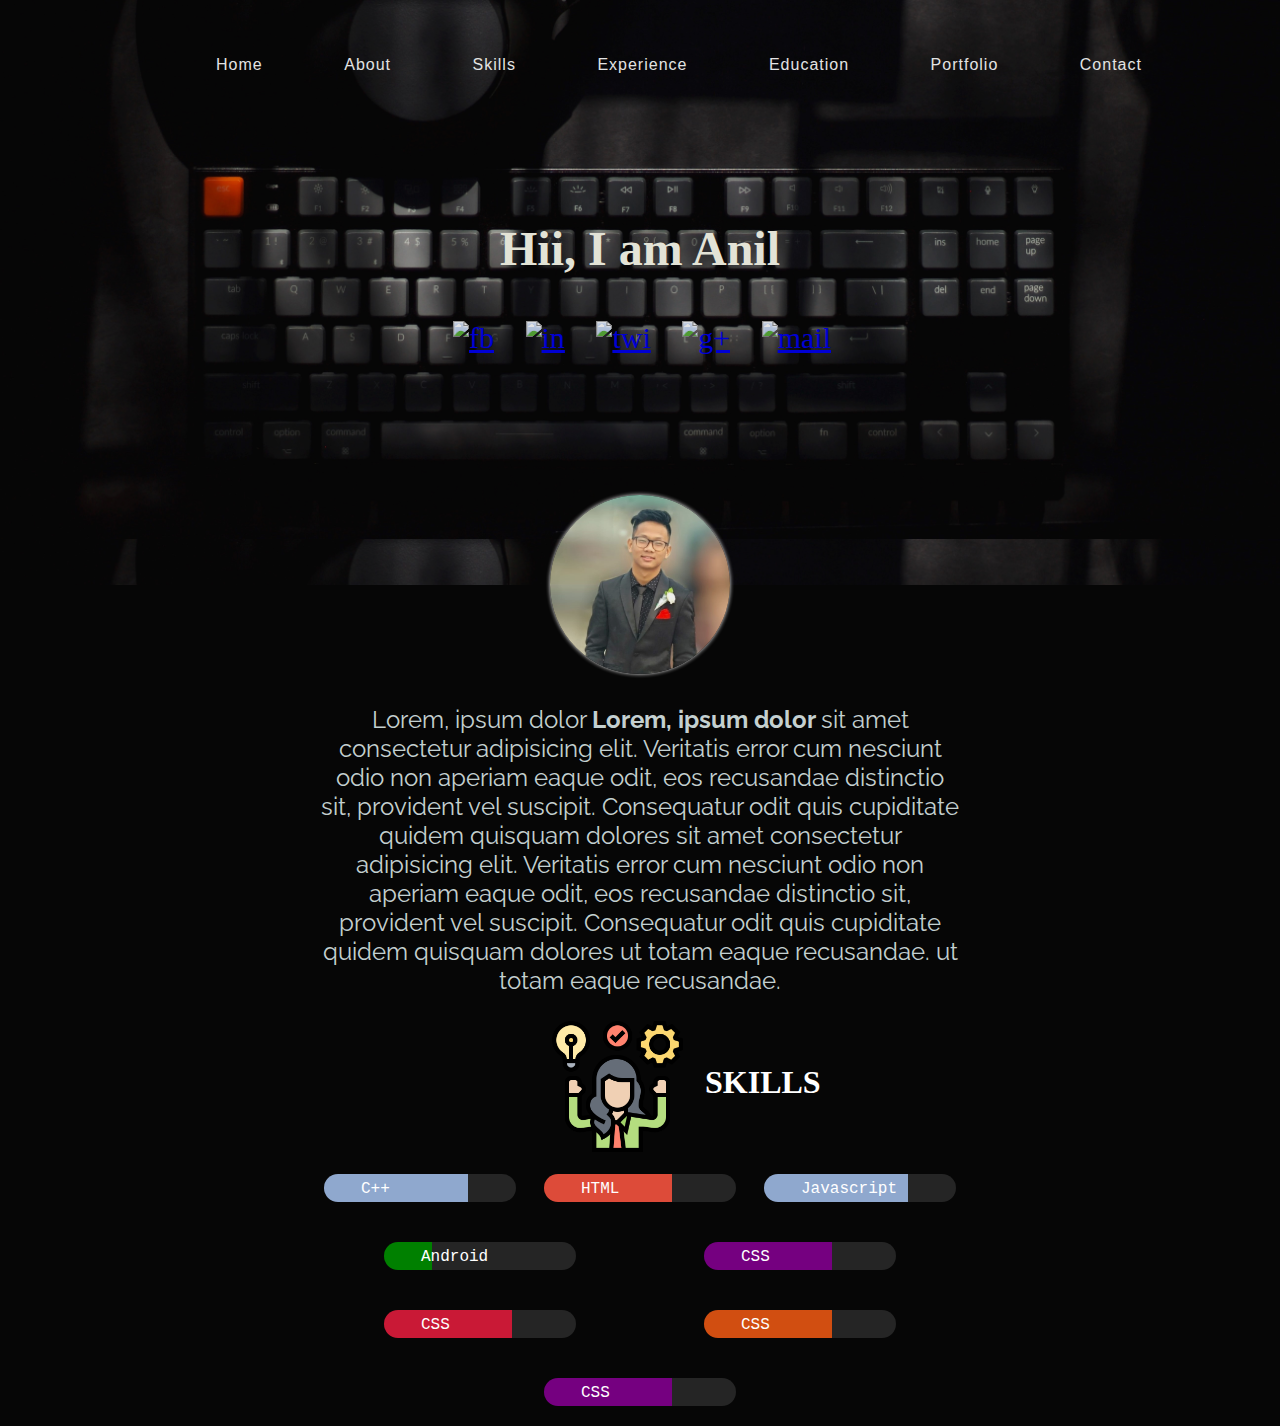
==== index.html @ d6596509 "Initial commit" ====
<!DOCTYPE html>
<html lang="en">

<head>
    <meta charset="UTF-8" />
    <meta http-equiv="X-UA-Compatible" content="IE=edge" />
    <meta name="viewport" content="width=device-width, initial-scale=1.0" />
    <!-- mine own -->
    <link rel="stylesheet" href="style.css" />
    <link rel="preconnect" href="https://fonts.gstatic.com">
    <link rel="preconnect" href="https://fonts.gstatic.com">
    <link href="https://fonts.googleapis.com/css2?family=Raleway:wght@300&display=swap" rel="stylesheet">


    <!-- cn ninja maam -->
    <!-- <link rel="stylesheet" href="cnninja.style"> -->

    <title>Document</title>
</head>

<body>
    <header id="body-header">
        <nav>
            <ul class="nav-list nav-menu text-center">
                <li>
                    <a href class="navlinks">Home</a>
                </li>
                <li>
                    <a href class="navlinks">About</a>
                </li>
                <li>
                    <a href="" class="navlinks">Skills</a>
                </li>
                <li>
                    <a href="" class="navlinks">Experience</a>
                </li>
                <li>
                    <a href="" class="navlinks">Education</a>
                </li>
                <li>
                    <a href="" class="navlinks">Portfolio</a>
                </li>
                <li>
                    <a href="" class="navlinks">Contact</a>
                </li>
            </ul>
        </nav>

        <div id="myname">
            <div id="namename" class="text-center name">Hii, I am Anil</div>
        </div>

        <section id="socials" class="text-center">
            <a id="facebook" class="social-btn" target="_blank" href="http://www.facebook.com/sharer.php?u=http%3A%2F%2Fblog.codingninjas.in%2F2018%2F03%2F13%2Fa-step-by-step-walk-through-of-your-first-html-page%2F"><img class="social-img" src="https://ninjasfiles.s3.amazonaws.com/asset_0000000000000014_1549330414_facebook-logo.png" alt="fb" /></a>

            <a id="linkedin" class="social-btn" target="_blank" href="https://www.linkedin.com/shareArticle?mini=true&title=Best+Coding+Practices+for+Hassle-free+Programming&url=http%3A%2F%2Fblog.codingninjas.in%2F2018%2F04%2F02%2Fbest-coding-practices-for-hassle-free-programming%2F"><img class="social-img" src="https://ninjasfiles.s3.amazonaws.com/asset_0000000000000015_1549330433_linkedin-logo.png" alt="in" /></a>

            <a id="twitter" class="social-btn" target="_blank" href="https://twitter.com/share?url=http%3A%2F%2Fblog.codingninjas.in%2F2018%2F04%2F02%2Fbest-coding-practices-for-hassle-free-programming%2F&text=Best+Coding+Practices+for+Hassle-free+Programming"><img class="social-img" src="https://ninjasfiles.s3.amazonaws.com/asset_0000000000000016_1549330452_twitter-logo.png" alt="twi" /></a>

            <a id="gmail" class="social-btn" target="_blank" href="https://plus.google.com/share?url=http%3A%2F%2Fblog.codingninjas.in%2F2018%2F04%2F02%2Fbest-coding-practices-for-hassle-free-programming%2F"><img class="social-img" src="https://ninjasfiles.s3.amazonaws.com/asset_0000000000000017_1549330467_google-logo.png" alt="g+" /></a>

            <!-- <a id="whastsapp" class="social-btn" target="_blank" href="whatsapp://send?text=http%3A%2F%2Fblog.codingninjas.in%2F2018%2F04%2F02%2Fbest-coding-practices-for-hassle-free-programming%2F"><img class="social-img" src="https://ninjasfiles.s3.amazonaws.com/asset_0000000000000018_1549330485_whatsapp-logo.png" alt="w-app"></a> -->

            <a id="mail" class="social-btn" target="_blank" href="mailto:adresse@example.com?subject=7%20best%20coding%20practices%20to%20follow%20%7C%20blog.codingninjas.in&body=http%3A%2F%2Fblog.codingninjas.in%2F2018%2F04%2F02%2Fbest-coding-practices-for-hassle-free-programming%2F"><img class="social-img" src="https://ninjasfiles.s3.amazonaws.com/asset_0000000000000019_1549330510_mail-logo.png" alt="mail" /></a>
        </section>
    </header>
    <main>
        <section id="about">
            <div id="my-profileimage">
                <img src="assets/images/myprofileimage2.jpeg" alt="" />
            </div>

            <div class="info">
                <p>
                    Lorem, ipsum dolor <strong>

                        Lorem, ipsum dolor
                    </strong> sit amet consectetur adipisicing elit. Veritatis error cum nesciunt odio non aperiam eaque odit, eos recusandae distinctio sit, provident vel suscipit. Consequatur odit quis cupiditate quidem quisquam dolores sit amet consectetur
                    adipisicing elit. Veritatis error cum nesciunt odio non aperiam eaque odit, eos recusandae distinctio sit, provident vel suscipit. Consequatur odit quis cupiditate quidem quisquam dolores ut totam eaque recusandae. ut totam eaque recusandae.

                </p>
            </div>
        </section>
        <section id="skills">

            <div id="skillslogo">

                <div id="skillsimg">
                    <img src="assets/images/competence.png">
                </div>
                <div id="word">

                    SKILLS
                </div>
            </div>



            <div id="indicators">


                <div id="js" class="perctge">C++</div>

                <div class="perctge" id="html">HTML</div>
                <div class="perctge" id="js">Javascript</div>
                <div class="perctge" id="android">Android</div>
                <div class="perctge" id="css">CSS</div>
                <div class="perctge" id="css2">CSS</div>
                <div class="perctge" id="css1">CSS</div>
                <div class="perctge" id="css">CSS</div>

            </div>



        </section>
        <section id="experience"></section>
        <section id="education"></section>
        <section id="poertfolio"></section>
        <section id="contact"></section>
    </main>
</body>

</html>
---- style.css ----
body {
    margin: 0px;
    background-color: #060606;
    color: white;
    font-size: 30px;
}

#body-header {
    height: 65vh;
    background-image: url(assets/images/quinton-coetzee-gpa8Y_Fk7Rg-unsplash.jpg);
    background-size: contain;
    opacity: 0.89;
    background-attachment: fixed;
    box-sizing: border-box;
    padding: 13px 0px 0px 0px;
}


/* nav */

nav {
    display: block;
    /* margin: -18px; */
}

#nav-list {
    list-style-type: none;
    text-align: center;
}

.nav-list li {
    display: inline-block;
    margin-left: 38px;
}

.nav-list a {
    text-decoration: none;
    font-family: 'Gill Sans', 'Gill Sans MT', Calibri, 'Trebuchet MS', sans-serif;
    font-size: 1rem;
    font-weight: 520;
    letter-spacing: 1px;
    padding: 0px 18px 0px;
    color: rgb(255, 255, 255);
    /* color: #121b23; black*/
}


/* accesing text of navlist?  */

.nav-list a:hover {
    color: #a9a9a9;
    border: 1px solid rgb(196, 190, 190);
    /* border: 1px solid black; */
    border: 1.4px solid rgb(255, 255, 255);
    border-radius: 13px;
    box-sizing: border-box;
    transition: border 0.8s, color 0.4s;
}

.text-center {
    text-align: center;
}

#myname .name {
    text-align: center;
    font-size: 3rem;
    font-family: cursive;
    font-weight: bolder;
    color: ivory;
}

#myname {
    margin-top: 16vh;
}


/* socials */

#socials {
    margin-top: 5vh;
}

#socials a {
    padding: 10px;
    padding-top: 12px;
    margin-left: 4px;
}

.social-img {
    height: 20px;
}


/* background-colors of socials */

#facebook:hover {
    background-color: #3b5998;
    border-radius: 9px 0px 0px 9px;
}

#linkedin:hover {
    background-color: #0077b5;
}

#twitter:hover {
    background-color: #4e84ab;
}

#gmail:hover {
    background-color: #dd4b39;
}

#mail:hover {
    background-color: #ed4926;
    border-radius: 0px 9px 9px 0px;
}


/* about */

#about {
    /* width: 10%; */
}

#my-profileimage {
    width: 14vw;
    height: auto;
    margin: auto;
    margin-top: -10vh;
    position: relative;
    opacity: 0.94;
}

#my-profileimage img {
    width: 100%;
    height: 100%;
    border-radius: 50%;
    box-shadow: 0px 0px 4px 0px;
    /* border: 2px solid rgb(245, 238, 234); */
    /* box-shadow: px 0px 0px 0px; */
}

#my-profileimage img:hover {
    box-shadow: 0px 0px 8px 0px;
    cursor: pointer;
}

.info {
    width: 50vw;
    margin: auto;
}

.info p {
    text-align: center;
    color: rgba(240, 255, 255, 0.824);
    font-size: 1.5rem;
    /* font-family: 'Gill Sans', 'Gill Sans MT', Calibri, 'Trebuchet MS', sans-serif; */
    letter-spacing: 0px;
    /* font-family: 'Cormorant Garamond', serif; */
    font-family: 'Raleway', sans-serif;
}


/* skills */

#skills {
    font-size: 20px
}

#skillslogo {
    width: 20vh;
    margin: auto;
    display: flex;
    font-size: 2rem;
    font-family: cursive;
    font-weight: 900;
}

#word {
    position: relative;
    top: 5vh;
}

#skillsimg {
    display: inline-block;
    height: 15vh;
    width: auto;
    margin-right: 20px;
}

#skillsimg img {
    height: 100%;
}


/* ///indicators */

#indicators {
    width: 50vw;
    height: auto;
    margin: auto;
    display: flex;
    flex-direction: row;
    justify-content: space-around;
    flex-wrap: wrap;
    align-items: baseline;
}

.perctge {
    font-size: 1rem;
    border: 0px solid white;
    width: 15vw;
    box-shadow: 0px 0px;
    border-radius: 19px;
    padding: 6px 0px 4px 37px;
    margin: 20px;
    font-family: 'Courier New', Courier, monospace;
    box-sizing: border-box;
}


/* skill colors  */

#html {
    background-color: #dd4b39;
    border-right: 4rem solid #252525;
}

#js {
    margin: 0;
    background-color: rgb(143, 168, 206);
    border-right: 3rem solid #252525;
    transition: background-color 2s;
}

#android {
    background-color: green;
    border-right: 9rem solid #252525;
}

#css2 {
    background-color: rgb(201, 25, 54);
    border-right: 4rem solid #252525;
}

#css1 {
    background-color: rgb(209, 78, 17);
    border-right: 4rem solid #252525;
}

#css {
    background-color: rgb(117, 0, 128);
    border-right: 4rem solid #252525;
}

.perctge:hover {
    box-shadow: 0px 0px 6px 0px;
    cursor: pointer;
}

#js:hover {
    background-color: rgb(16, 27, 44);
}
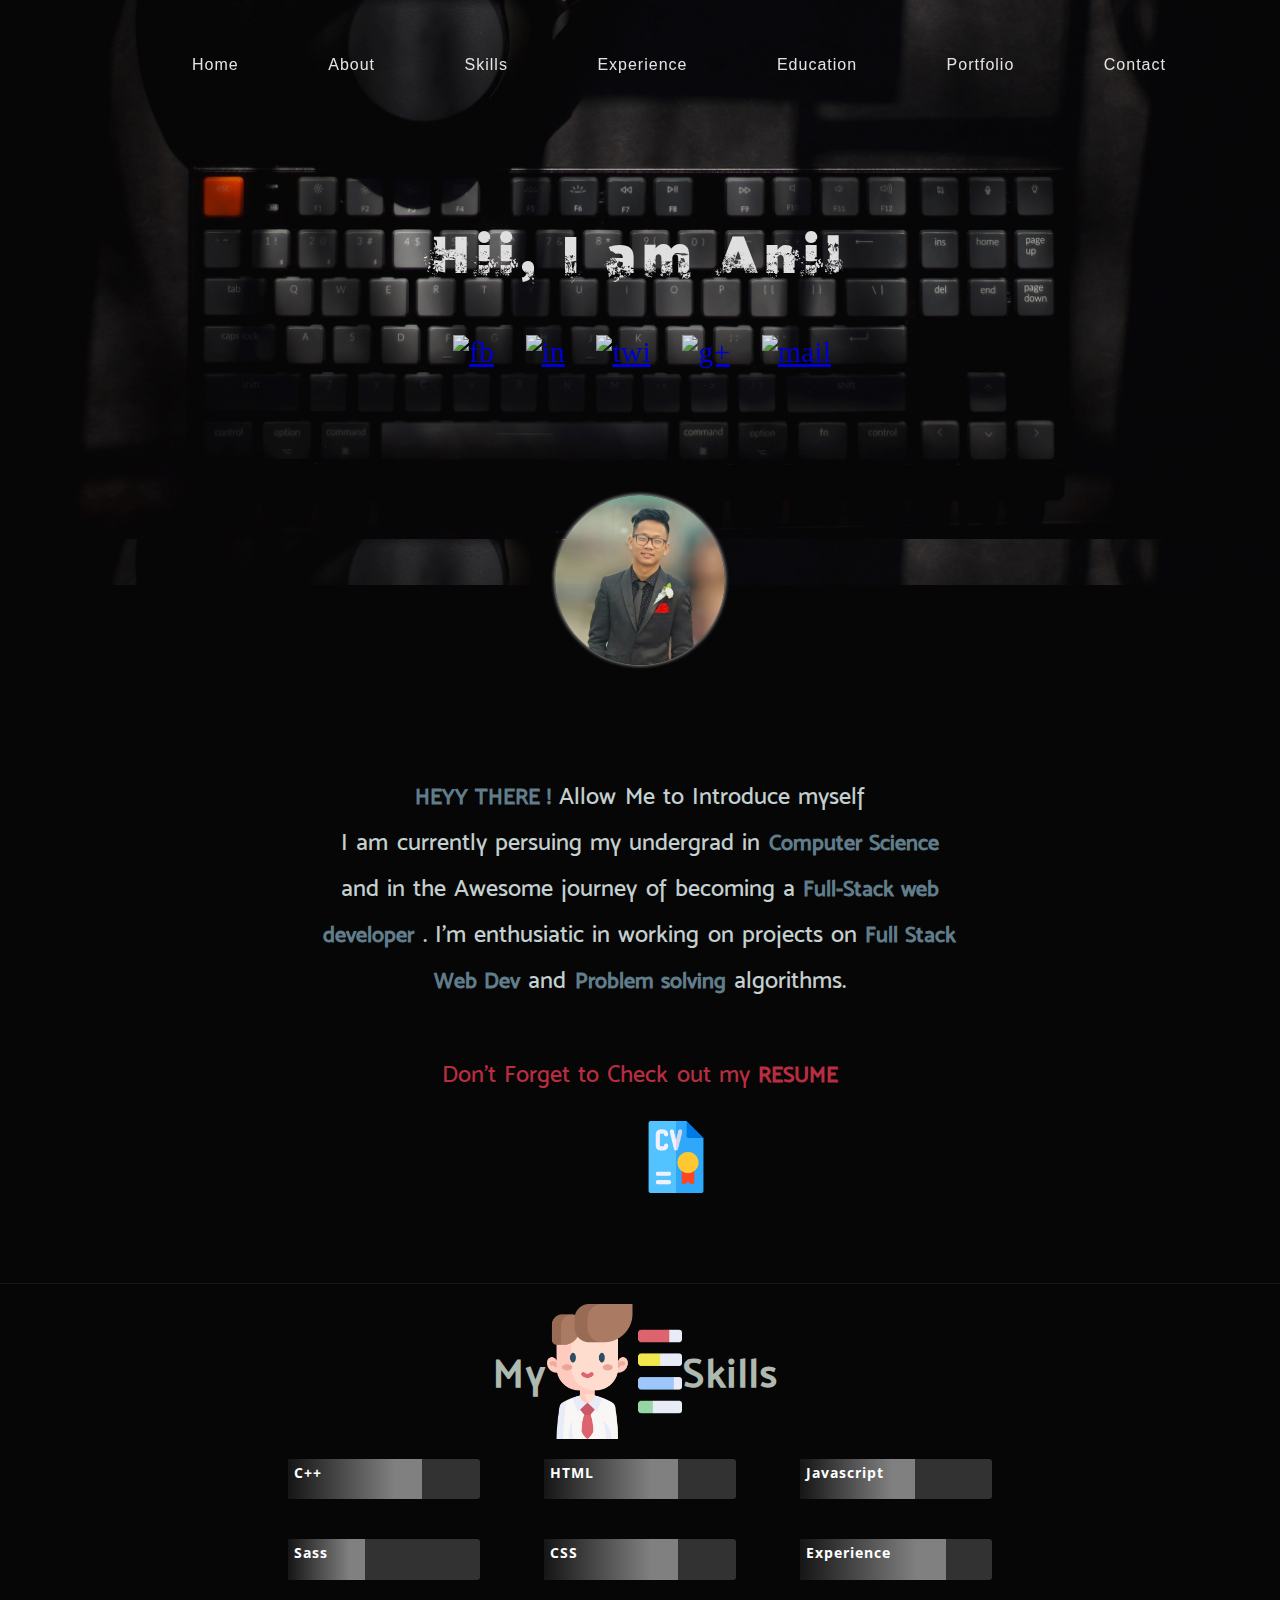
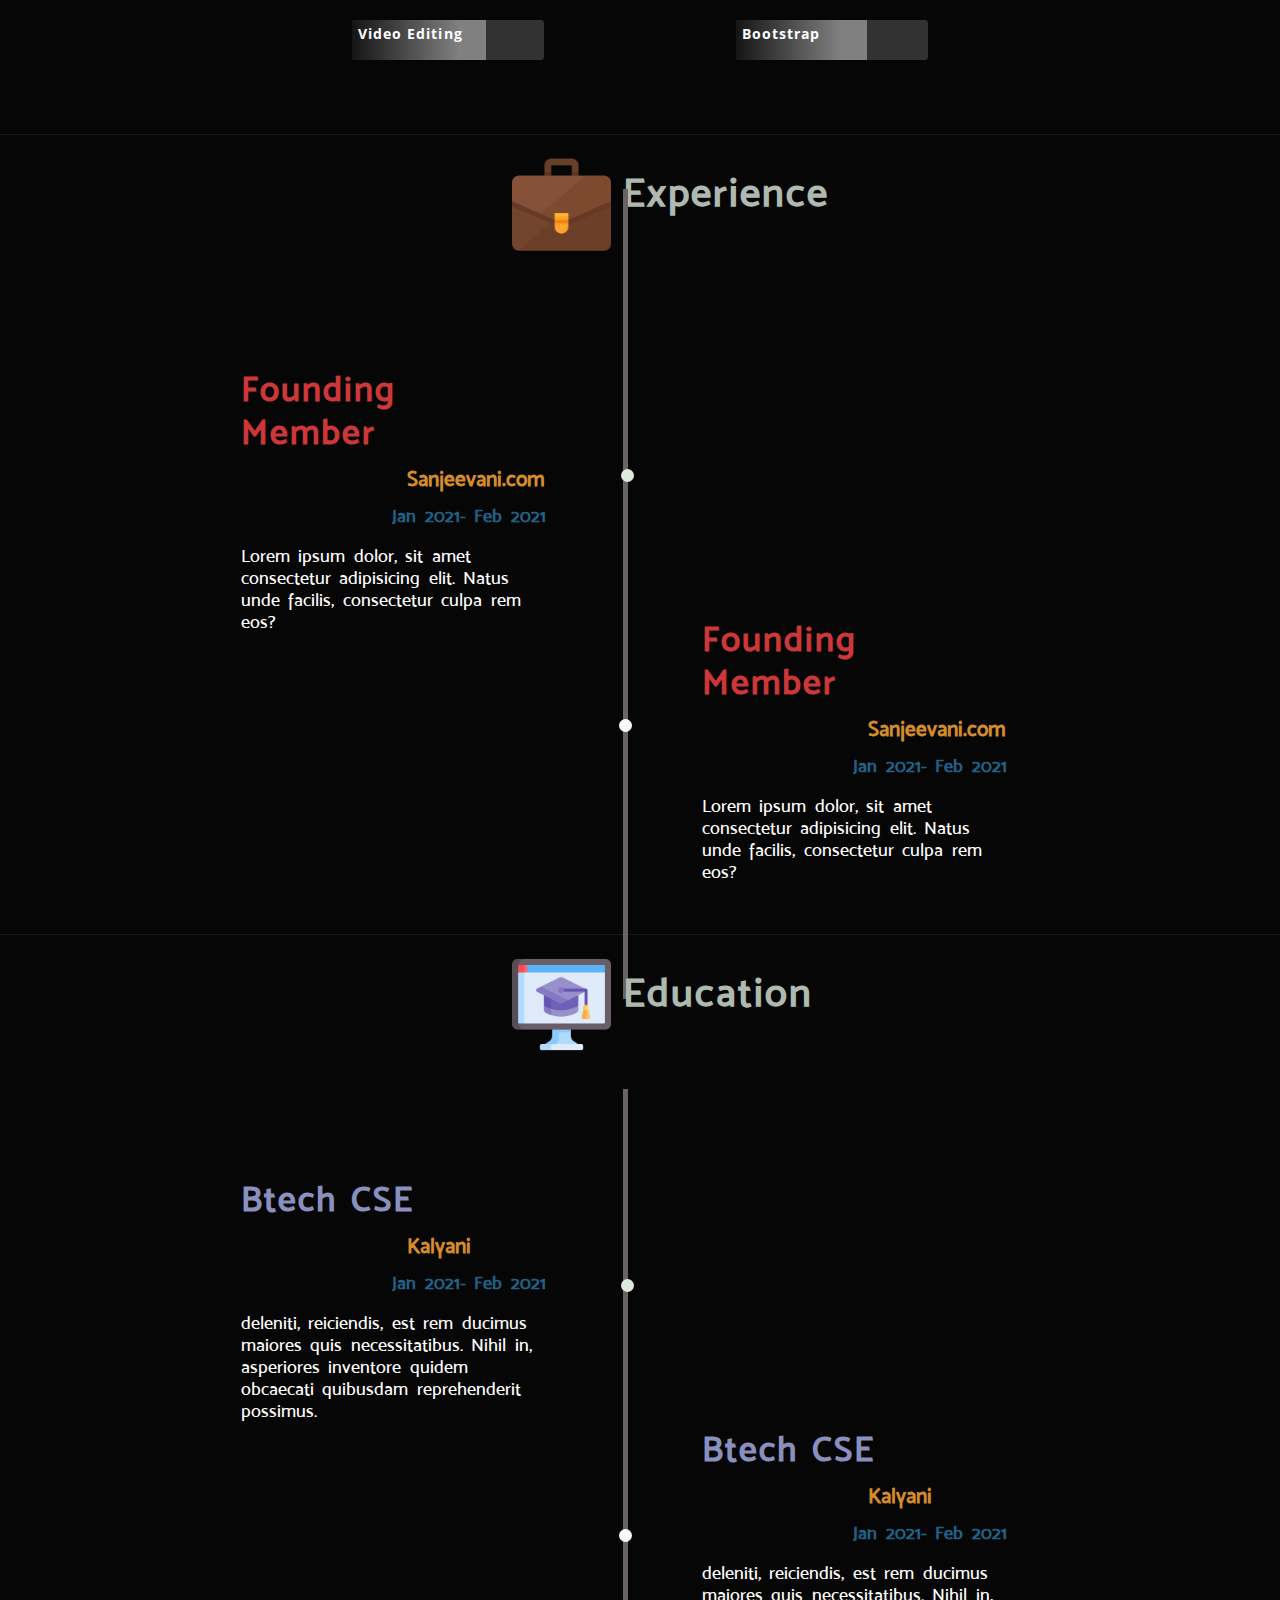
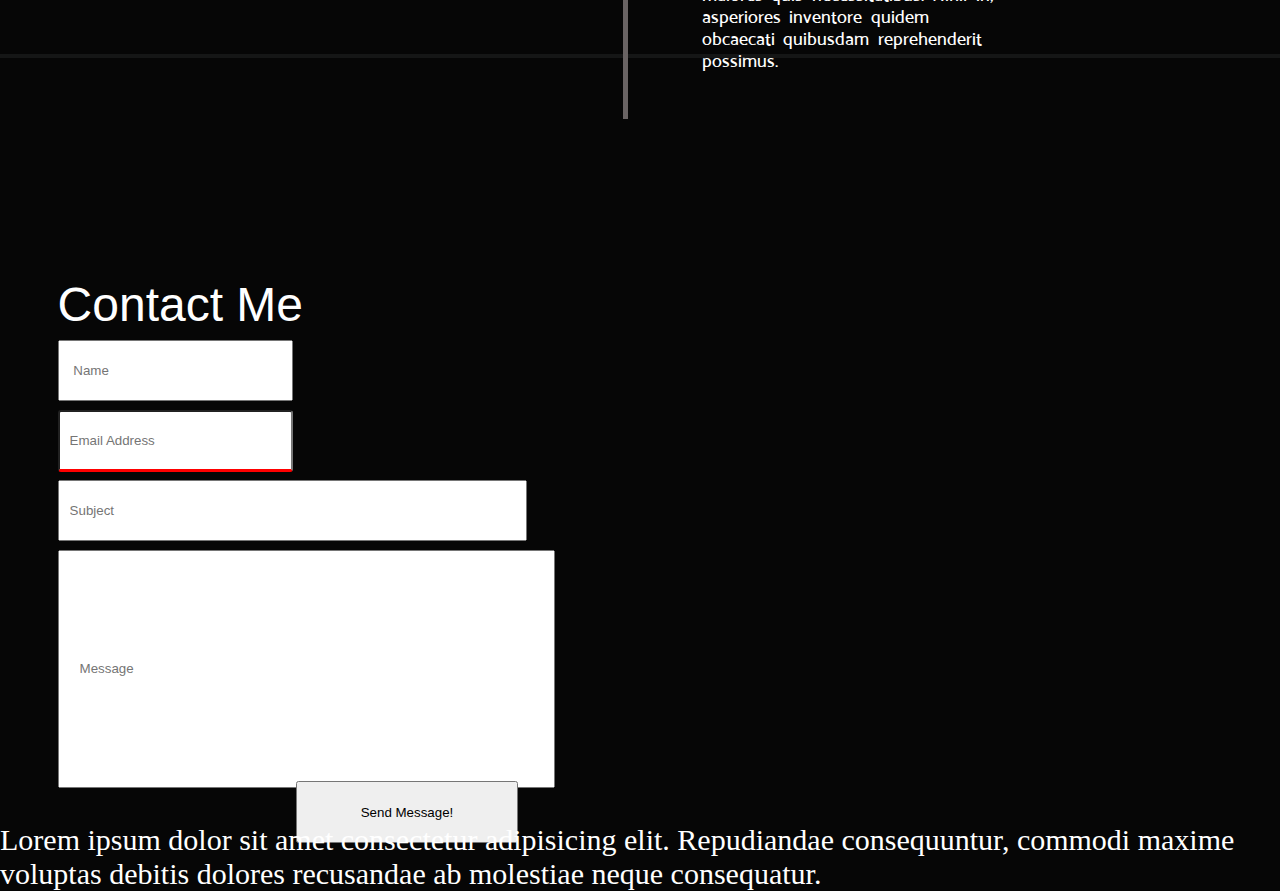
==== commit ee46a142: "added education experience and footer" ====
--- a/index.html
+++ b/index.html
@@ -7,10 +7,13 @@
     <meta name="viewport" content="width=device-width, initial-scale=1.0" />
     <!-- mine own -->
     <link rel="stylesheet" href="style.css" />
-    <link rel="preconnect" href="https://fonts.gstatic.com">
-    <link rel="preconnect" href="https://fonts.gstatic.com">
-    <link href="https://fonts.googleapis.com/css2?family=Raleway:wght@300&display=swap" rel="stylesheet">
-
+    <link rel="preconnect" href="https://fonts.gstatic.com" />
+    <link rel="preconnect" href="https://fonts.gstatic.com" />
+    <link href="https://fonts.googleapis.com/css2?family=Raleway:wght@300&display=swap" rel="stylesheet" />
+    <link href="https://fonts.googleapis.com/css2?family=Montserrat:wght@300&display=swap" rel="stylesheet" />
+    <link href="https://fonts.googleapis.com/css2?family=Montserrat:wght@300&family=Open+Sans:wght@300&display=swap" rel="stylesheet" />
+    <script src="https://kit.fontawesome.com/076a07337b.js" crossorigin="anonymous"></script>
+    <link href="https://fonts.googleapis.com/css2?family=Syncopate:wght@700&display=swap" rel="stylesheet">
 
     <!-- cn ninja maam -->
     <!-- <link rel="stylesheet" href="cnninja.style"> -->
@@ -26,22 +29,22 @@
                     <a href class="navlinks">Home</a>
                 </li>
                 <li>
-                    <a href class="navlinks">About</a>
-                </li>
-                <li>
-                    <a href="" class="navlinks">Skills</a>
-                </li>
-                <li>
-                    <a href="" class="navlinks">Experience</a>
-                </li>
-                <li>
-                    <a href="" class="navlinks">Education</a>
-                </li>
-                <li>
-                    <a href="" class="navlinks">Portfolio</a>
-                </li>
-                <li>
-                    <a href="" class="navlinks">Contact</a>
+                    <a href="#about" class="navlinks">About</a>
+                </li>
+                <li>
+                    <a href="#skills" class="navlinks">Skills</a>
+                </li>
+                <li>
+                    <a href="#experience" class="navlinks">Experience</a>
+                </li>
+                <li>
+                    <a href="#education" class="navlinks">Education</a>
+                </li>
+                <li>
+                    <a href="#portfolio" class="navlinks">Portfolio</a>
+                </li>
+                <li>
+                    <a href="#footer" class="navlinks">Contact</a>
                 </li>
             </ul>
         </nav>
@@ -72,53 +75,202 @@
 
             <div class="info">
                 <p>
-                    Lorem, ipsum dolor <strong>
-
-                        Lorem, ipsum dolor
-                    </strong> sit amet consectetur adipisicing elit. Veritatis error cum nesciunt odio non aperiam eaque odit, eos recusandae distinctio sit, provident vel suscipit. Consequatur odit quis cupiditate quidem quisquam dolores sit amet consectetur
-                    adipisicing elit. Veritatis error cum nesciunt odio non aperiam eaque odit, eos recusandae distinctio sit, provident vel suscipit. Consequatur odit quis cupiditate quidem quisquam dolores ut totam eaque recusandae. ut totam eaque recusandae.
-
+                    <strong>HEYY THERE !</strong> Allow Me to Introduce myself <br /> I am currently persuing my undergrad in
+                    <strong>Computer Science </strong>and in the Awesome journey of becoming a <strong>Full-Stack web developer</strong> . I'm enthusiatic in working on projects on
+                    <strong>Full Stack Web Dev</strong> and
+                    <strong>Problem solving</strong> algorithms.
+                    <!-- I'm quietly <strong>confident</strong> , <strong>naturally curious</strong>,
+                    and perpetually working on improving my chops one design problem at a time. -->
                 </p>
+                <div>
+                    <label for="resumelink"><p style="color: rgb(185, 45, 64)">
+                Don't Forget to Check out my
+                <strong style="color: rgb(185, 45, 64)"> RESUME</strong>
+              </p>
+            </label>
+
+                    <a href="#" name="resumelink" id="resumelink">
+                        <img src="assets/images/cv.png" alt="img" />
+                    </a>
+                </div>
             </div>
         </section>
         <section id="skills">
-
-            <div id="skillslogo">
-
+            <div class="sectionlogo">
+                <div class="word">My</div>
                 <div id="skillsimg">
-                    <img src="assets/images/competence.png">
-                </div>
-                <div id="word">
-
-                    SKILLS
-                </div>
-            </div>
-
-
+                    <!-- <img src="assets/images/competence.png" /> -->
+                    <img src="assets/images/skills.png" alt="img" />
+                </div>
+                <div class="word">Skills</div>
+            </div>
 
             <div id="indicators">
-
-
-                <div id="js" class="perctge">C++</div>
-
-                <div class="perctge" id="html">HTML</div>
-                <div class="perctge" id="js">Javascript</div>
-                <div class="perctge" id="android">Android</div>
-                <div class="perctge" id="css">CSS</div>
-                <div class="perctge" id="css2">CSS</div>
-                <div class="perctge" id="css1">CSS</div>
-                <div class="perctge" id="css">CSS</div>
-
-            </div>
-
-
-
-        </section>
-        <section id="experience"></section>
-        <section id="education"></section>
-        <section id="poertfolio"></section>
-        <section id="contact"></section>
+                <div id="C" class="perctge">
+                    <div>C++</div>
+                </div>
+
+                <div class="perctge" id="html">
+                    <div id="htmlinside">HTML</div>
+                </div>
+                <div class="perctge" id="js">
+                    <div>Javascript</div>
+                </div>
+                <div class="perctge" id="Sass">
+                    <div>Sass</div>
+                </div>
+                <div class="perctge" id="css">
+                    <div>CSS</div>
+                </div>
+                <div class="perctge" id="css2">
+                    <div>Experience</div>
+                </div>
+                <div class="perctge" id="video">
+                    <div>Video Editing</div>
+                </div>
+                <div class="perctge" id="bootstrap">
+                    <div>Bootstrap</div>
+                </div>
+            </div>
+        </section>
+
+        <!--  ...........experience section -->
+
+        <section id="experience" class="exp_education">
+            <!-- logooooooo -->
+            <div class="sectionlogo" id="exp_lgosectn">
+                <!-- <div class="word">My</div> -->
+                <div id="Expimg" class="exed_img">
+                    <!-- <div class="word">My</div> -->
+                    <img src="assets/images/briefcase.png" />
+                </div>
+                <div class="word">Experience</div>
+            </div>
+            <!-- timeline -->
+            <div class="timeline">
+                <div class="timeline_elem">
+                    <h1>Founding Member</h1>
+                    <p>Sanjeevani.com</p>
+
+                    <p id="dates">Jan 2021- Feb 2021</p>
+                    <p>
+                        Lorem ipsum dolor, sit amet consectetur adipisicing elit. Natus unde facilis, consectetur culpa rem eos?
+                    </p>
+                </div>
+
+                <div class="timeline_elem">
+                    <h1>Founding Member</h1>
+                    <p>Sanjeevani.com</p>
+
+                    <p id="dates">Jan 2021- Feb 2021</p>
+                    <p>
+                        Lorem ipsum dolor, sit amet consectetur adipisicing elit. Natus unde facilis, consectetur culpa rem eos?
+                    </p>
+                </div>
+
+                <!-- <div class="timeline_elem">
+                    <h1>Founding Member</h1>
+                    <p>Sanjeevani.com</p>
+
+                    <p id="dates">Jan 2021- Feb 2021</p>
+                    <p>
+                        Lorem ipsum dolor, sit amet consectetur adipisicing elit. Natus unde facilis, consectetur culpa rem eos?
+                    </p>
+                </div> -->
+
+                <div class="divider_timeline">
+                    <div class="sticky">
+                        <!-- x -->
+                        <i class="fas fa-rocket fa-flip-vertical"></i>
+                    </div>
+                </div>
+            </div>
+        </section>
+
+        <!-- education section -->
+
+        <section id="education" class="exp_education">
+            <div class="sectionlogo" id="exp_lgosectn">
+                <!-- <div class="word">My</div> -->
+                <div id="Expimg" class="exed_img">
+                    <!-- <div class="word">My</div> -->
+                    <img src="assets/images/online-learning.png" />
+                </div>
+                <div class="word">Education</div>
+            </div>
+
+            <div class="timeline">
+                <div class="timeline_elem">
+                    <h1>Btech CSE</h1>
+                    <p>Kalyani</p>
+
+                    <p id="dates">Jan 2021- Feb 2021</p>
+                    <p>
+                        deleniti, reiciendis, est rem ducimus maiores quis necessitatibus. Nihil in, asperiores inventore quidem obcaecati quibusdam reprehenderit possimus.
+                    </p>
+                </div>
+                <div class="timeline_elem" id="edu_divider">
+                    <h1>Btech CSE</h1>
+                    <p>Kalyani</p>
+
+                    <p id="dates">Jan 2021- Feb 2021</p>
+                    <p>
+                        deleniti, reiciendis, est rem ducimus maiores quis necessitatibus. Nihil in, asperiores inventore quidem obcaecati quibusdam reprehenderit possimus.
+                    </p>
+                </div>
+                <!-- <div class="timeline_elem" id="edu_divider">
+                    <h1>Btech CSE</h1>
+                    <p>Kalyani</p>
+
+                    <p id="dates">Jan 2021- Feb 2021</p>
+                    <p>
+                        deleniti, reiciendis, est rem ducimus maiores quis necessitatibus. Nihil in, asperiores inventore quidem obcaecati quibusdam reprehenderit possimus.
+                    </p>
+                </div> -->
+
+                <div class="divider_timeline">
+                    <div class="sticky" id="edu_sticky">
+                        <!-- x -->
+                        <i class="fas fa-graduation-cap"></i>
+                    </div>
+                </div>
+            </div>
+        </section>
+
+        <!--....... portfolio section  ..... -->
+        <section id="portfolio"></section>
+        <!--,........... contact section............. -->
+        <section id="footer">
+            <div id="contact">
+
+
+
+                <div id="form">
+                    <div id="text">Contact Me</div>
+                    <form action="#f">
+                        <div class="small_box box" id="name">
+                            <input type="text" placeholder=" Name" />
+                        </div>
+                        <div class="small_box box" id="email">
+                            <input type="email" placeholder="Email Address" />
+                        </div>
+                        <div class="big_box box" id="subject">
+                            <input type="text" placeholder="Subject" />
+                        </div>
+                        <div class="big_box" id="Message">
+                            <input type="text" placeholder="Message" />
+                        </div>
+                        <button type="submit" class="small_box box" id="submit_btn">Send Message!</button>
+                    </form>
+                </div>
+            </div>
+        </section>
     </main>
+    <div>
+        Lorem ipsum dolor sit amet consectetur adipisicing elit. Repudiandae consequuntur, commodi maxime voluptas debitis dolores recusandae ab molestiae neque consequatur.
+    </div>
+
+    <script src="JS/header.js"></script>
 </body>
 
 </html>--- a/style.css
+++ b/style.css
@@ -1,8 +1,27 @@
+@font-face {
+    font-family: CA Gatinas;
+    src: url(assets/fonts/C.A.\ Gatintas.ttf);
+}
+
+@font-face {
+    font-family: Sontoloyo;
+    src: url(assets/fonts/Sontoloyo.otf)
+}
+
+@font-face {
+    font-family: Mox;
+    src: url(assets/fonts/Mosk\ Medium\ 500.ttf )
+}
+
 body {
     margin: 0px;
     background-color: #060606;
     color: white;
     font-size: 30px;
+}
+
+* {
+    /* line-height: 40px; */
 }
 
 #body-header {
@@ -13,6 +32,13 @@
     background-attachment: fixed;
     box-sizing: border-box;
     padding: 13px 0px 0px 0px;
+    /* transition: filter 0.01s ease-in-out; */
+    /* filter: blur(0.8px); */
+}
+
+.navactive {
+    filter: blur(2px);
+    height: 90vh;
 }
 
 
@@ -39,7 +65,7 @@
     font-size: 1rem;
     font-weight: 520;
     letter-spacing: 1px;
-    padding: 0px 18px 0px;
+    padding: 4px 22px;
     color: rgb(255, 255, 255);
     /* color: #121b23; black*/
 }
@@ -49,12 +75,13 @@
 
 .nav-list a:hover {
     color: #a9a9a9;
-    border: 1px solid rgb(196, 190, 190);
+    /* border: 1px solid rgb(196, 190, 190); */
     /* border: 1px solid black; */
-    border: 1.4px solid rgb(255, 255, 255);
-    border-radius: 13px;
+    /* border: 1.2px solid rgb(255, 255, 255); */
+    border-radius: 4px;
+    box-shadow: 0px 0px 5px 0px;
     box-sizing: border-box;
-    transition: border 0.8s, color 0.4s;
+    /* transition: border 0.8s, color 0.4s; */
 }
 
 .text-center {
@@ -64,9 +91,13 @@
 #myname .name {
     text-align: center;
     font-size: 3rem;
-    font-family: cursive;
+    /* font-family: cursive; */
+    font-family: CA Gatinas;
+    /* font-family: Mox; */
+    /* font-family: Sontoloyo; */
     font-weight: bolder;
-    color: ivory;
+    letter-spacing: 8px;
+    color: rgb(250, 250, 250);
 }
 
 #myname {
@@ -94,20 +125,20 @@
 /* background-colors of socials */
 
 #facebook:hover {
-    background-color: #3b5998;
+    background-color: #0d47a1;
     border-radius: 9px 0px 0px 9px;
 }
 
 #linkedin:hover {
-    background-color: #0077b5;
+    background-color: #2196f3;
 }
 
 #twitter:hover {
-    background-color: #4e84ab;
+    background-color: #2196f3;
 }
 
 #gmail:hover {
-    background-color: #dd4b39;
+    background-color: #f81c01;
 }
 
 #mail:hover {
@@ -119,16 +150,18 @@
 /* about */
 
 #about {
+    margin: auto;
     /* width: 10%; */
 }
 
 #my-profileimage {
-    width: 14vw;
+    width: 170px;
     height: auto;
     margin: auto;
     margin-top: -10vh;
     position: relative;
     opacity: 0.94;
+    /* visibility: hidden; */
 }
 
 #my-profileimage img {
@@ -136,49 +169,101 @@
     height: 100%;
     border-radius: 50%;
     box-shadow: 0px 0px 4px 0px;
+    transition: scale 0.1s ease-in-out;
+    opacity: 0.97;
+    filter: blur(0.4px);
+    transition: width 0.9s ease-in-out;
     /* border: 2px solid rgb(245, 238, 234); */
     /* box-shadow: px 0px 0px 0px; */
 }
 
 #my-profileimage img:hover {
-    box-shadow: 0px 0px 8px 0px;
+    filter: blur(0px);
+    transform: scale(1.3);
+    box-shadow: 0px 0px 0px 0px;
     cursor: pointer;
+    position: relative;
+    opacity: 1;
 }
 
 .info {
     width: 50vw;
     margin: auto;
+    margin-top: 6vw;
+    display: flex;
+    flex-direction: column;
+    align-items: center;
 }
 
 .info p {
     text-align: center;
     color: rgba(240, 255, 255, 0.824);
     font-size: 1.5rem;
-    /* font-family: 'Gill Sans', 'Gill Sans MT', Calibri, 'Trebuchet MS', sans-serif; */
     letter-spacing: 0px;
-    /* font-family: 'Cormorant Garamond', serif; */
-    font-family: 'Raleway', sans-serif;
-}
-
-
-/* skills */
+    word-spacing: 2.2px;
+    line-height: 5vh;
+    /* font-family: 'Open Sans', sans-serif; */
+    font-family: Mox;
+    display: block;
+}
+
+.info p strong {
+    color: #607d8b;
+    /* color: rgb(57, 150, 212); */
+    font-size: 1.4rem;
+}
+
+.info #resumelink {
+    margin-top: 2vh;
+    display: block;
+    height: 8vh;
+    width: auto;
+    cursor: pointer;
+    margin-left: 50%;
+}
+
+#resumelink:hover {
+    transform: scale(1.14);
+}
+
+.info #resumelink img {
+    height: 100%;
+}
+
+
+/*///////////////////////// skills */
 
 #skills {
-    font-size: 20px
-}
-
-#skillslogo {
-    width: 20vh;
+    margin: auto;
+    font-size: 20px;
+    margin-top: 10vh;
+    border-top: 0.7px solid #151616;
+    padding-top: 20px;
+}
+
+section:target {
+    background: repeating-linear-gradient(-40deg, #0f0c0c 20%, rgb(10, 9, 9) 30%, rgb(12, 12, 12) 40%, black 60%);
+}
+
+.sectionlogo {
+    width: 20vw;
     margin: auto;
     display: flex;
+    /* align-items: baseline; */
     font-size: 2rem;
     font-family: cursive;
     font-weight: 900;
-}
-
-#word {
+    justify-content: space-between;
+}
+
+.word {
     position: relative;
     top: 5vh;
+    margin-left: -1.5vw;
+    letter-spacing: 2px;
+    font-family: Mox;
+    font-size: 2.5rem;
+    color: #aeb9b0;
 }
 
 #skillsimg {
@@ -196,7 +281,7 @@
 /* ///indicators */
 
 #indicators {
-    width: 50vw;
+    width: 60vw;
     height: auto;
     margin: auto;
     display: flex;
@@ -207,57 +292,359 @@
 }
 
 .perctge {
-    font-size: 1rem;
+    box-sizing: border-box;
+    font-size: 0.9rem;
     border: 0px solid white;
     width: 15vw;
+    height: 4.5vh;
     box-shadow: 0px 0px;
-    border-radius: 19px;
-    padding: 6px 0px 4px 37px;
+    border-radius: 3px;
+    padding: 0px 4px;
     margin: 20px;
-    font-family: 'Courier New', Courier, monospace;
+    /* font-family: 'Courier New', Courier, monospace; */
+    /* font-family: cursive; */
+    font-family: 'Open Sans', sans-serif;
+    letter-spacing: 1.1px;
+    font-weight: bold;
+}
+
+
+/* skill colors  */
+
+.perctge {
+    padding: 0px;
+    border-radius: 3px;
+    /* border: 3px solid blue */
+    /* border-right: 4rem solid #252525; */
+    background-color: #333232;
     box-sizing: border-box;
 }
 
-
-/* skill colors  */
-
-#html {
-    background-color: #dd4b39;
-    border-right: 4rem solid #252525;
-}
-
-#js {
+.perctge div {
+    box-sizing: border-box;
+    height: 100%;
+    width: 70%;
+    /* border: 3px solid blue; */
+    border-radius: 4px 0px 0px 4px;
+    padding: 4px 5.5px;
+    transition: width 2s ease-in-out;
+    background: linear-gradient( 90deg, rgb(21, 21, 22), grey 80%);
+}
+
+#html div {
+    /* background-color: rgb(18, 18, 19); */
+}
+
+#C div {
+    /* background-color: rgb(87, 64, 15); */
+}
+
+#js div {
+    width: 60%;
     margin: 0;
-    background-color: rgb(143, 168, 206);
-    border-right: 3rem solid #252525;
-    transition: background-color 2s;
-}
-
-#android {
-    background-color: green;
-    border-right: 9rem solid #252525;
-}
-
-#css2 {
-    background-color: rgb(201, 25, 54);
-    border-right: 4rem solid #252525;
-}
-
-#css1 {
-    background-color: rgb(209, 78, 17);
-    border-right: 4rem solid #252525;
-}
-
-#css {
-    background-color: rgb(117, 0, 128);
-    border-right: 4rem solid #252525;
+    background-color: rgb(75, 75, 77);
+    /* background-color: rgb(14, 100, 96); */
+}
+
+#bootstrap div {
+    width: 68%;
+    background-color: rgb(75, 75, 77);
+    /* background-color: #88372c; */
+}
+
+#Sass div {
+    width: 40%;
+    /* background-color: green; */
+}
+
+#css2 div {
+    width: 76%;
+    /* background-color: rgb(201, 25, 54); */
+}
+
+#video div {
+    /* width: 80%; */
+    /* background-color: rgb(209, 78, 17); */
+}
+
+#css div {
+    /* background-color: rgb(117, 0, 128); */
 }
 
 .perctge:hover {
-    box-shadow: 0px 0px 6px 0px;
+    /* box-shadow: 0px 0px 6px 0px; */
     cursor: pointer;
 }
 
+
+/* 
 #js:hover {
     background-color: rgb(16, 27, 44);
+} */
+
+.perctge div:hover {
+    width: 0%;
+    /* width: 100%; */
+    /* background-color: rgb(16, 27, 44); */
+}
+
+
+/* expereience.... */
+
+.exp_education {
+    border-top: 1px solid #151616;
+    padding-top: 20px;
+    margin-top: 6vh;
+}
+
+
+/* logo */
+
+.exed_img {
+    display: flex;
+    height: 11vh;
+    width: auto;
+    margin-right: 2.4vw;
+    margin-bottom: 10vh;
+}
+
+.exed_img img {
+    height: 100%;
+}
+
+.exp_education .word {
+    position: relative;
+    top: 0.8rem;
+}
+
+
+/* contents........ */
+
+.timeline {
+    margin: auto;
+    width: 90vw;
+    height: auto;
+    display: flex;
+    flex-flow: column wrap;
+    justify-content: center;
+    /* background-color: #0d47a1; */
+    /* align-items: center; */
+    /* border: 3px solid #151616; */
+}
+
+.timeline_elem {
+    position: relative;
+    height: 250px;
+    /* width: 350px; */
+    width: 27%;
+    min-width: 300px;
+    /* margin: 0px 0px 0px 0%; */
+    margin-left: 15%;
+    font-size: 1.1rem;
+    /* border: 1px solid rgb(109, 227, 243); */
+    box-sizing: border-box;
+    padding: 0px 4px;
+    font-family: Mox;
+    word-spacing: 4.5px;
+}
+
+.timeline_elem:nth-child(2n) {
+    left: 40%;
+}
+
+.timeline_elem h1 {
+    color: #cc3737;
+    letter-spacing: 2px;
+}
+
+.timeline_elem p:nth-child(2) {
+    font-size: 1.3rem;
+    color: rgb(211, 139, 44);
+    font-weight: 600;
+    position: relative;
+    left: 55%;
+    line-height: 0px;
+    margin: 2vw 0px;
+}
+
+.timeline_elem p:nth-child(3) {
+    position: relative;
+    left: 50%;
+    color: rgb(33, 97, 134);
+    font-weight: 600;
+}
+
+.timeline_elem:hover {
+    background: linear-gradient( rgb(245, 245, 245) 50%, rgba(219, 218, 218, 0.986));
+    color: black;
+    font-weight: 500;
+    border-radius: 8px;
+    /* transform: scale(1.1); */
+    cursor: pointer;
+    /* border: 1px solid rgb(109, 227, 243); */
+}
+
+
+/* markerrr */
+
+#experience .divider_timeline {
+    position: absolute;
+    left: 48.7%;
+    height: 90%;
+    border-left: 5px solid rgb(105, 99, 99);
+    width: 2px;
+}
+
+.sticky {
+    position: sticky;
+    top: 30vh;
+    margin-left: -18px;
+    z-index: 2;
+}
+
+.timeline_elem:nth-child(2n+1):after {
+    position: absolute;
+    top: 50%;
+    left: 123.5%;
+    content: "";
+    width: 13px;
+    height: 13px;
+    border-radius: 50%;
+    background-color: rgb(222, 233, 222);
+    z-index: 1;
+}
+
+.timeline_elem:nth-child(2n):after {
+    position: absolute;
+    top: 50%;
+    right: 121%;
+    content: "";
+    width: 13px;
+    height: 13px;
+    border-radius: 50%;
+    background-color: rgb(248, 252, 248);
+    z-index: 1;
+}
+
+
+/* education */
+
+#education {
+    margin-top: 10vh;
+}
+
+#education .divider_timeline {
+    position: absolute;
+    left: 48.7%;
+    height: 70%;
+    border-left: 5px solid rgb(105, 99, 99);
+    width: 2px;
+}
+
+#education .sectionlogo {
+    margin-bottom: 10px;
+}
+
+#education .timeline_elem h1 {
+    color: #8a90be;
+    letter-spacing: 2px;
+}
+
+
+/* foooter section */
+
+#footer {
+    border-top: 4px solid #151616;
+    margin-top: 0px;
+}
+
+#contact {
+    width: 45vw;
+    height: 85vh;
+    /* background-color: #0d47a1; */
+    display: flex;
+    flex-flow: column wrap;
+}
+
+#form {
+    width: 80%;
+    height: 45%;
+    /* background-color: red; */
+    margin: auto;
+}
+
+#contact #text {
+    font-size: 3rem;
+    /* font-family: open Sans; */
+    font-family: 'Syncopate', sans-serif;
+    font-weight: 400;
+}
+
+#form form {
+    width: 100%;
+    height: 100%;
+    /* background-color: yellow; */
+    display: flex;
+    flex-flow: row wrap;
+}
+
+#form div {
+    box-sizing: border-box;
+    margin-top: 8px;
+}
+
+#form .small_box {
+    width: 49.3%;
+}
+
+#form .big_box {
+    width: 100%;
+}
+
+.box {
+    height: 18%;
+    /* background-color: rgb(90, 90, 131); */
+}
+
+#Message {
+    height: 60%;
+    /* background-color: rgb(48, 133, 172); */
+    /* border-bottom: 3px solid red; */
+}
+
+#form .small_box input {
+    width: 96.5%;
+    height: 89%;
+    padding-left: 10px;
+    /* margin-left: 5px; */
+}
+
+#form #name {
+    margin-right: 6.9px;
+}
+
+#form #email input {
+    border-bottom: 3px solid red;
+    border-radius: 3px;
+}
+
+#form .big_box input {
+    width: 98.5%;
+    /* margin-left: 5px; */
+}
+
+#subject input {
+    height: 89%;
+    padding-left: 10px;
+}
+
+#Message input {
+    height: 94%;
+    padding: 20px;
+    word-wrap: break-word;
+}
+
+#submit_btn {
+    margin-top: 25px;
+    margin-left: 238px;
 }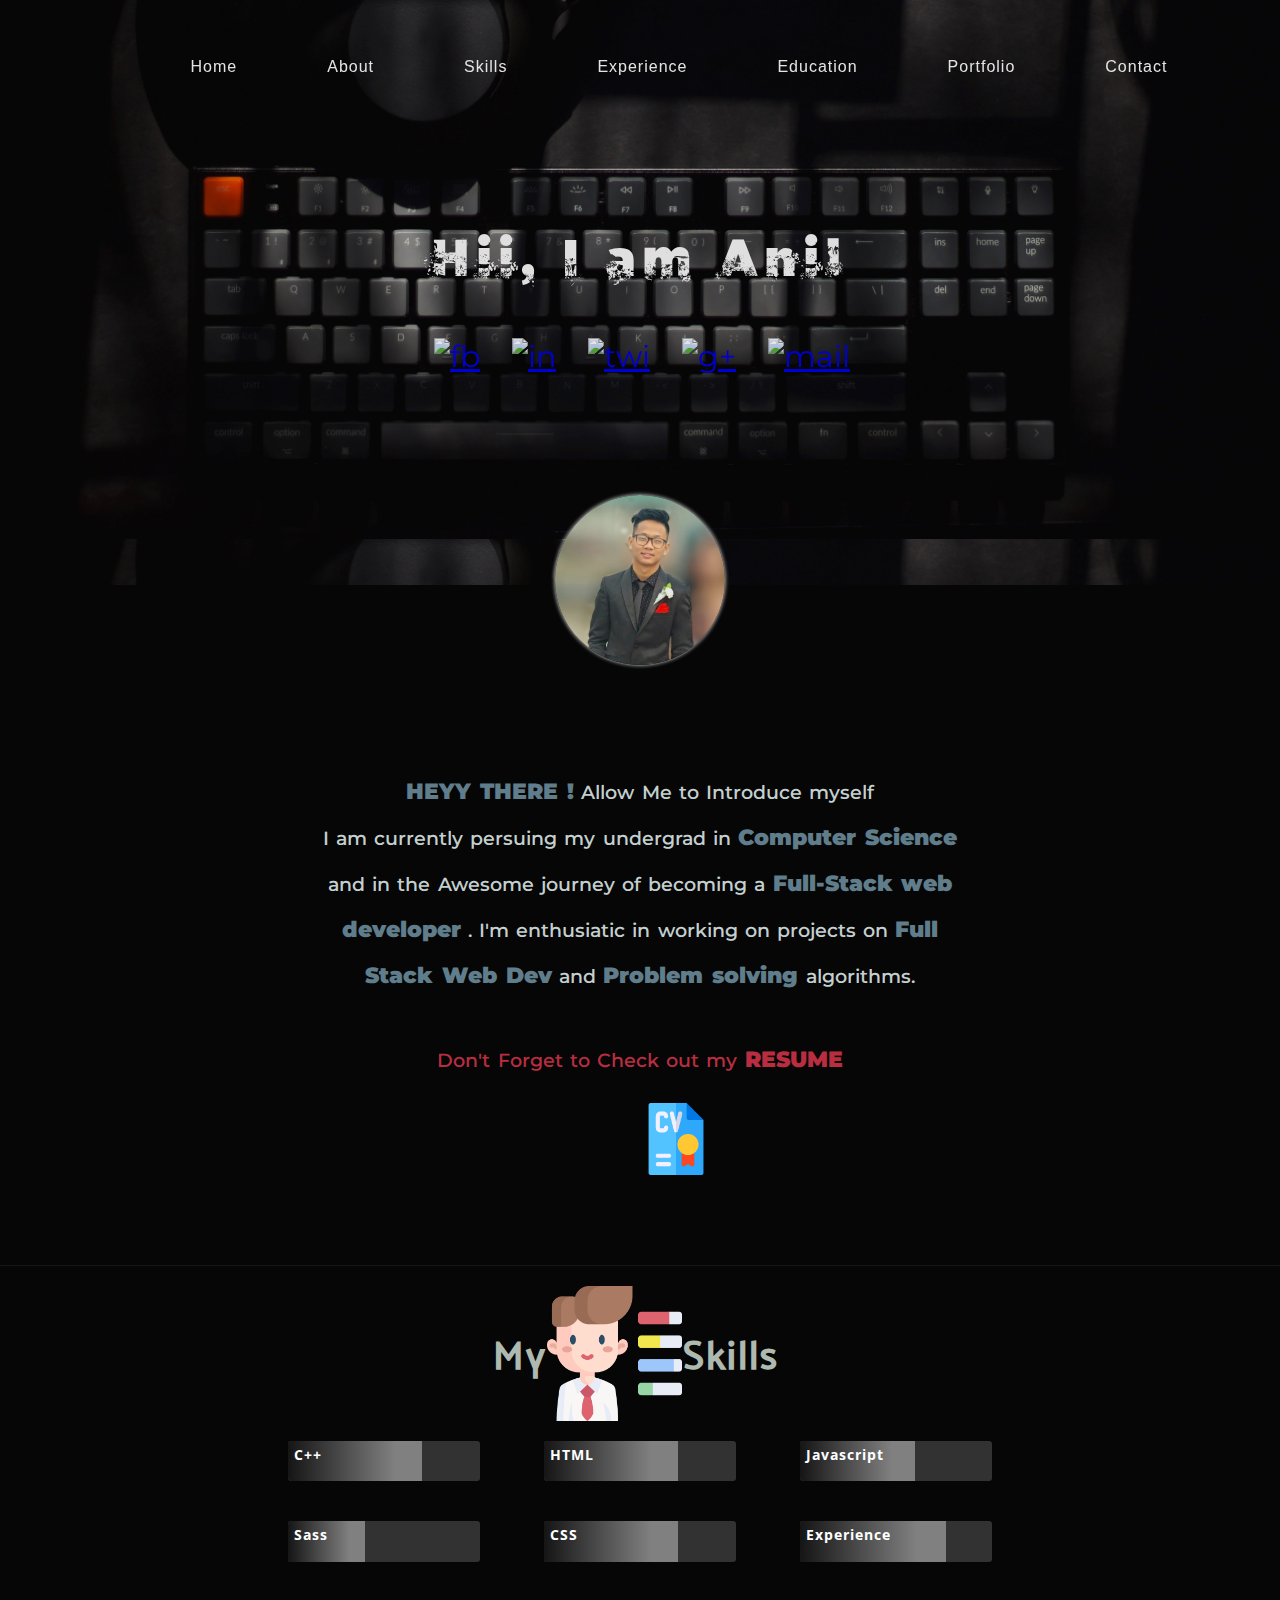
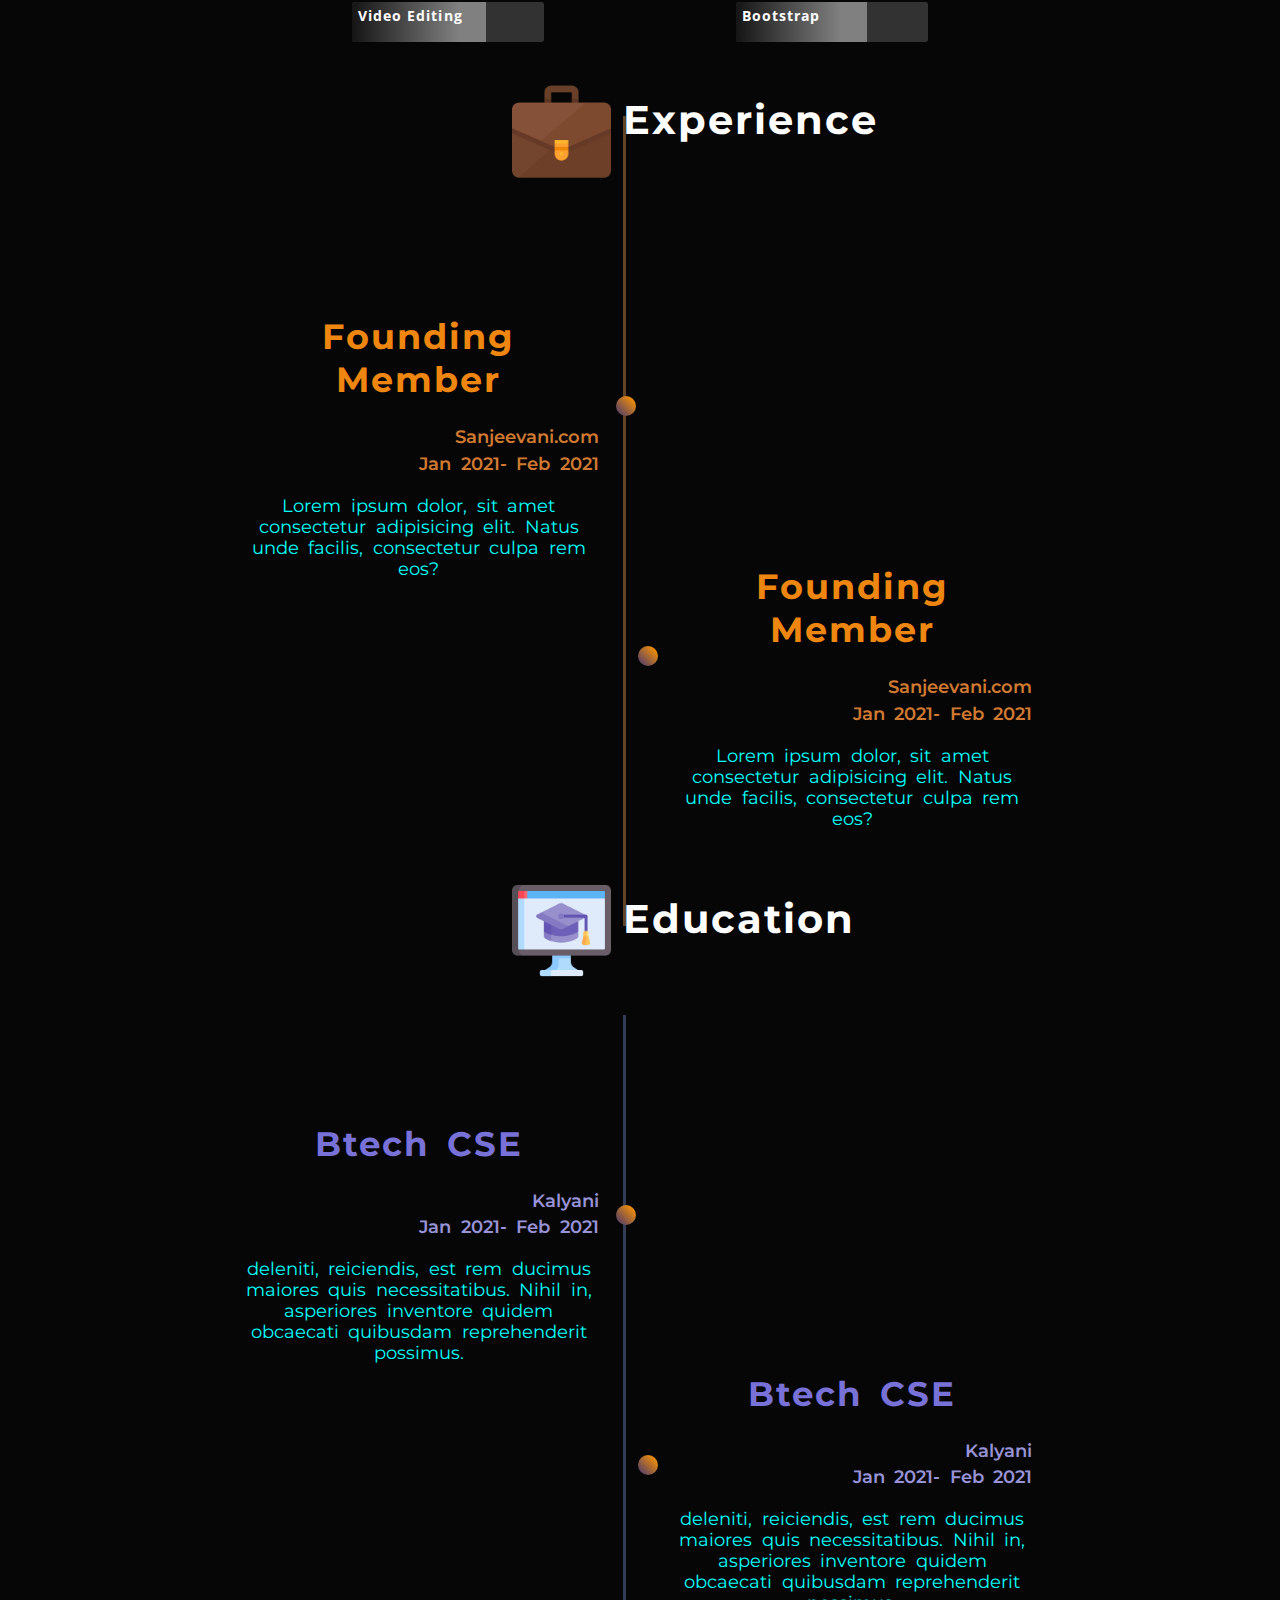
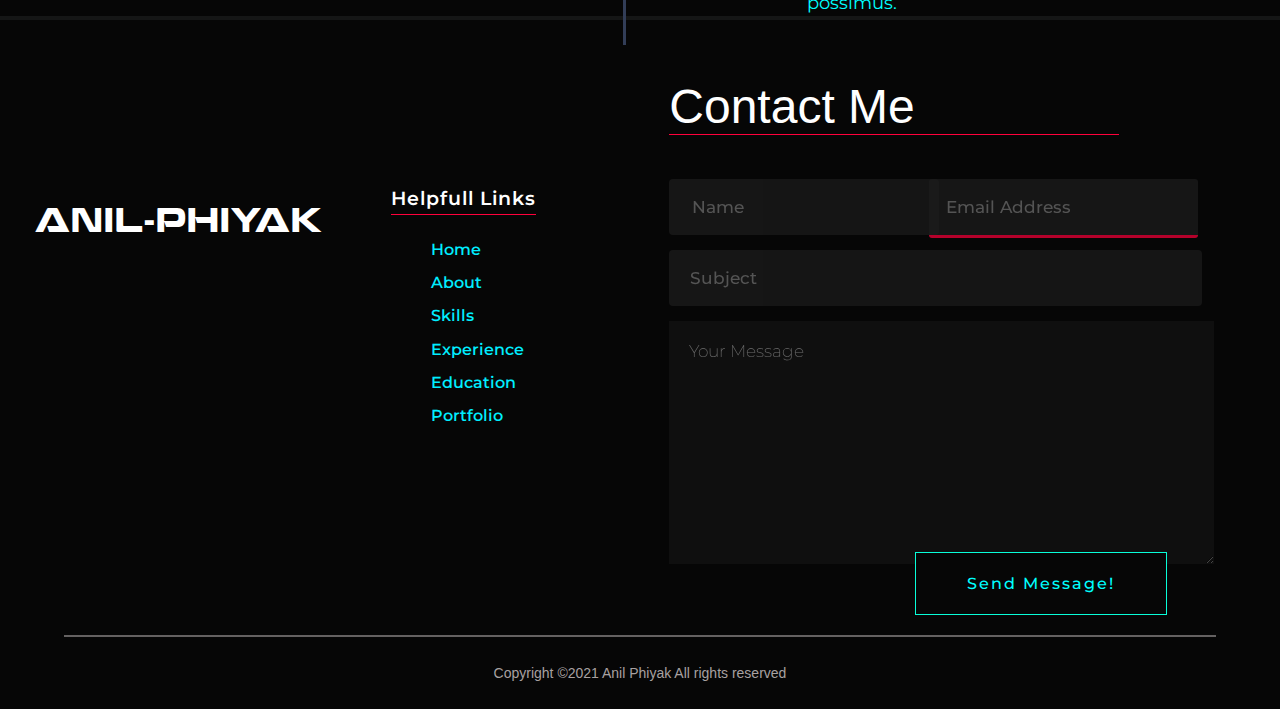
==== commit ce362b47: "completed footer" ====
--- a/index.html
+++ b/index.html
@@ -14,8 +14,7 @@
     <link href="https://fonts.googleapis.com/css2?family=Montserrat:wght@300&family=Open+Sans:wght@300&display=swap" rel="stylesheet" />
     <script src="https://kit.fontawesome.com/076a07337b.js" crossorigin="anonymous"></script>
     <link href="https://fonts.googleapis.com/css2?family=Syncopate:wght@700&display=swap" rel="stylesheet">
-
-    <!-- cn ninja maam -->
+    <link href="https://fonts.googleapis.com/css2?family=Montserrat&display=swap" rel="stylesheet" <!-- cn ninja maam -->
     <!-- <link rel="stylesheet" href="cnninja.style"> -->
 
     <title>Document</title>
@@ -150,9 +149,7 @@
             <div class="timeline">
                 <div class="timeline_elem">
                     <h1>Founding Member</h1>
-                    <p>Sanjeevani.com</p>
-
-                    <p id="dates">Jan 2021- Feb 2021</p>
+                    <p class="head_contents">Sanjeevani.com <br> Jan 2021- Feb 2021</p>
                     <p>
                         Lorem ipsum dolor, sit amet consectetur adipisicing elit. Natus unde facilis, consectetur culpa rem eos?
                     </p>
@@ -160,9 +157,7 @@
 
                 <div class="timeline_elem">
                     <h1>Founding Member</h1>
-                    <p>Sanjeevani.com</p>
-
-                    <p id="dates">Jan 2021- Feb 2021</p>
+                    <p class="head_contents">Sanjeevani.com <br> Jan 2021- Feb 2021</p>
                     <p>
                         Lorem ipsum dolor, sit amet consectetur adipisicing elit. Natus unde facilis, consectetur culpa rem eos?
                     </p>
@@ -202,18 +197,14 @@
             <div class="timeline">
                 <div class="timeline_elem">
                     <h1>Btech CSE</h1>
-                    <p>Kalyani</p>
-
-                    <p id="dates">Jan 2021- Feb 2021</p>
+                    <p class="head_contents">Kalyani <br> Jan 2021- Feb 2021</p>
                     <p>
                         deleniti, reiciendis, est rem ducimus maiores quis necessitatibus. Nihil in, asperiores inventore quidem obcaecati quibusdam reprehenderit possimus.
                     </p>
                 </div>
                 <div class="timeline_elem" id="edu_divider">
                     <h1>Btech CSE</h1>
-                    <p>Kalyani</p>
-
-                    <p id="dates">Jan 2021- Feb 2021</p>
+                    <p class="head_contents">Kalyani <br> Jan 2021- Feb 2021</p>
                     <p>
                         deleniti, reiciendis, est rem ducimus maiores quis necessitatibus. Nihil in, asperiores inventore quidem obcaecati quibusdam reprehenderit possimus.
                     </p>
@@ -249,28 +240,136 @@
                     <div id="text">Contact Me</div>
                     <form action="#f">
                         <div class="small_box box" id="name">
-                            <input type="text" placeholder=" Name" />
+                            <input type="text" placeholder=" Name" required />
                         </div>
                         <div class="small_box box" id="email">
-                            <input type="email" placeholder="Email Address" />
+                            <input type="email" placeholder="Email Address" required/>
                         </div>
                         <div class="big_box box" id="subject">
                             <input type="text" placeholder="Subject" />
                         </div>
                         <div class="big_box" id="Message">
-                            <input type="text" placeholder="Message" />
-                        </div>
-                        <button type="submit" class="small_box box" id="submit_btn">Send Message!</button>
+                            <textarea name="message" id="Message_area" cols="30" rows="10">Your Message</textarea>
+                        </div>
+
+                        <button type="submit" class="small_box box" id="submit_btn"><span>Send Message!</span></button>
+
                     </form>
                 </div>
             </div>
-        </section>
+            <div id="footer-links">
+                <div class="link-child">
+
+                    <div class="headings">
+                        Helpfull Links
+                    </div>
+                    <div class="usefull-links">
+
+                        <ul>
+                            <div>
+
+                                <li> <a href="#top">Home</a>
+                                </li>
+                            </div>
+                            <div>
+
+                                <li>
+                                    <a href="#about">About</a>
+                                </li>
+
+                            </div>
+                            <div>
+
+                                <li>
+                                    <a href="#skills">Skills</a>
+                                </li>
+                            </div>
+                            <div>
+
+                                <li>
+                                    <a href="#experience">Experience</a>
+                                </li>
+                            </div>
+                            <div>
+
+
+                                <li>
+                                    <a href="#education">Education</a>
+                                </li>
+                            </div>
+                            <div>
+
+                                <li>
+                                    <a href="#portfolio">Portfolio</a>
+                                </li>
+                            </div>
+                        </ul>
+                    </div>
+                </div>
+            </div>
+
+            <div id="footer-socials">
+
+                <div>
+                    <div id="name-logo">
+                        ANIL-PHIYAK
+                    </div>
+                    <div class="footer-socials-links">
+                        <div class="logo-links">
+                            <a href="">
+                                <i class="fab fa-github"></i>
+                            </a>
+
+                        </div>
+                        <div class="logo-links">
+                            <a href=""><i class="fab fa-linkedin-in"></i>
+
+
+
+                        </a>
+
+                        </div>
+                        <div class="logo-links">
+                            <a href="">
+
+                                <i class="fab fa-youtube"></i>
+
+
+                            </a>
+
+                        </div>
+                        <div class="logo-links">
+                            <a href="">
+                                <i class="fab fa-instagram"></i>
+
+
+
+
+                            </a>
+                        </div>
+                    </div>
+
+                </div>
+
+        </section>
+        <div id="end">
+            <div>
+
+                Copyright ©2021 Anil Phiyak All rights reserved
+
+            </div>
+
+            <!-- <div class="sticky" id="edu_sticky">
+                    <i class="fas fa-graduation-cap"></i>
+                </div> -->
+
+
+        </div>
     </main>
-    <div>
-        Lorem ipsum dolor sit amet consectetur adipisicing elit. Repudiandae consequuntur, commodi maxime voluptas debitis dolores recusandae ab molestiae neque consequatur.
-    </div>
+
 
     <script src="JS/header.js"></script>
 </body>
 
+
 </html>--- a/style.css
+++ b/style.css
@@ -18,6 +18,7 @@
     background-color: #060606;
     color: white;
     font-size: 30px;
+    font-family: 'Montserrat', sans-serif;
 }
 
 * {
@@ -74,14 +75,20 @@
 /* accesing text of navlist?  */
 
 .nav-list a:hover {
-    color: #a9a9a9;
+    /* color: #a9a9a9; */
+    color: #08fdd8;
     /* border: 1px solid rgb(196, 190, 190); */
     /* border: 1px solid black; */
-    /* border: 1.2px solid rgb(255, 255, 255); */
+    /* border: 1.2px solid #08fdd8; */
     border-radius: 4px;
     box-shadow: 0px 0px 5px 0px;
     box-sizing: border-box;
     /* transition: border 0.8s, color 0.4s; */
+}
+
+.nav-list a:active {
+    background-color: #08fdd8;
+    color: white;
 }
 
 .text-center {
@@ -198,12 +205,13 @@
 .info p {
     text-align: center;
     color: rgba(240, 255, 255, 0.824);
-    font-size: 1.5rem;
+    font-size: 1.2rem;
+    font-weight: 550;
     letter-spacing: 0px;
     word-spacing: 2.2px;
     line-height: 5vh;
     /* font-family: 'Open Sans', sans-serif; */
-    font-family: Mox;
+    /* font-family: Mox; */
     display: block;
 }
 
@@ -242,7 +250,7 @@
 }
 
 section:target {
-    background: repeating-linear-gradient(-40deg, #0f0c0c 20%, rgb(10, 9, 9) 30%, rgb(12, 12, 12) 40%, black 60%);
+    /* background: repeating-linear-gradient(90deg,  30%, rgb(12, 12, 12) 40%, black 60%); */
 }
 
 .sectionlogo {
@@ -392,9 +400,12 @@
 /* expereience.... */
 
 .exp_education {
-    border-top: 1px solid #151616;
+    /* border-top: 1px solid #151616; */
     padding-top: 20px;
     margin-top: 6vh;
+    width: 96vw;
+    margin: auto;
+    /* background-color: #0d47a1; */
 }
 
 
@@ -415,6 +426,9 @@
 .exp_education .word {
     position: relative;
     top: 0.8rem;
+    font-family: 'Montserrat', sans-serif;
+    font-weight: 700;
+    color: white;
 }
 
 
@@ -422,7 +436,7 @@
 
 .timeline {
     margin: auto;
-    width: 90vw;
+    width: 94vw;
     height: auto;
     display: flex;
     flex-flow: column wrap;
@@ -436,50 +450,49 @@
     position: relative;
     height: 250px;
     /* width: 350px; */
-    width: 27%;
+    width: 400px;
     min-width: 300px;
     /* margin: 0px 0px 0px 0%; */
     margin-left: 15%;
     font-size: 1.1rem;
     /* border: 1px solid rgb(109, 227, 243); */
     box-sizing: border-box;
-    padding: 0px 4px;
-    font-family: Mox;
+    padding: 20px;
+    /* font-family: Mox; */
     word-spacing: 4.5px;
+    color: cyan;
+    text-align: center;
 }
 
 .timeline_elem:nth-child(2n) {
-    left: 40%;
+    left: 36%;
 }
 
 .timeline_elem h1 {
-    color: #cc3737;
+    /* color: #f52346; */
+    color: rgb(238, 134, 16);
     letter-spacing: 2px;
-}
-
-.timeline_elem p:nth-child(2) {
-    font-size: 1.3rem;
-    color: rgb(211, 139, 44);
+    text-align: center;
+    /* border-bottom: 1px solid cyan; */
+}
+
+.timeline_elem .head_contents {
+    font-size: 1.1rem;
+    /* color: rgb(238, 124, 17); */
+    color: rgb(209, 121, 49);
     font-weight: 600;
-    position: relative;
-    left: 55%;
-    line-height: 0px;
-    margin: 2vw 0px;
-}
-
-.timeline_elem p:nth-child(3) {
-    position: relative;
-    left: 50%;
-    color: rgb(33, 97, 134);
-    font-weight: 600;
-}
-
-.timeline_elem:hover {
-    background: linear-gradient( rgb(245, 245, 245) 50%, rgba(219, 218, 218, 0.986));
-    color: black;
-    font-weight: 500;
+    text-align: right;
+    line-height: 1.5em;
+    margin: 10px 0px;
+}
+
+.timeline_elem:last-child {
+    margin-top: 10px;
+}
+
+#experience .timeline_elem:hover {
+    background-color: #18140e;
     border-radius: 8px;
-    /* transform: scale(1.1); */
     cursor: pointer;
     /* border: 1px solid rgb(109, 227, 243); */
 }
@@ -491,39 +504,44 @@
     position: absolute;
     left: 48.7%;
     height: 90%;
-    border-left: 5px solid rgb(105, 99, 99);
+    border-left: 3px solid rgb(97, 67, 38);
     width: 2px;
 }
 
 .sticky {
     position: sticky;
     top: 30vh;
-    margin-left: -18px;
+    margin-left: -30px;
     z-index: 2;
+    font-size: 3rem;
+}
+
+#experience .sticky {
+    color: #9c4b25;
 }
 
 .timeline_elem:nth-child(2n+1):after {
     position: absolute;
     top: 50%;
-    left: 123.5%;
+    left: 31vw;
     content: "";
-    width: 13px;
-    height: 13px;
+    width: 20px;
+    height: 20px;
     border-radius: 50%;
-    background-color: rgb(222, 233, 222);
+    background: linear-gradient(45deg, rgb(66, 53, 114), rgb(230, 136, 14) 80%);
     z-index: 1;
 }
 
-.timeline_elem:nth-child(2n):after {
+.timeline_elem:nth-child(2n)::after {
     position: absolute;
     top: 50%;
-    right: 121%;
+    right: 30.8vw;
     content: "";
-    width: 13px;
-    height: 13px;
+    width: 20px;
+    height: 20px;
     border-radius: 50%;
-    background-color: rgb(248, 252, 248);
     z-index: 1;
+    background: linear-gradient(45deg, rgb(66, 53, 114), rgb(230, 136, 14) 80%);
 }
 
 
@@ -537,7 +555,7 @@
     position: absolute;
     left: 48.7%;
     height: 70%;
-    border-left: 5px solid rgb(105, 99, 99);
+    border-left: 3px solid rgb(50, 61, 87);
     width: 2px;
 }
 
@@ -546,8 +564,24 @@
 }
 
 #education .timeline_elem h1 {
-    color: #8a90be;
+    color: #7871d8;
     letter-spacing: 2px;
+    font-size: 34px;
+}
+
+#education .head_contents {
+    color: #9893d8;
+}
+
+#education .sticky {
+    color: #7961ce;
+}
+
+#education .timeline_elem:hover {
+    background-color: #16131b;
+    border-radius: 8px;
+    cursor: pointer;
+    /* border: 1px solid rgb(109, 227, 243); */
 }
 
 
@@ -555,34 +589,175 @@
 
 #footer {
     border-top: 4px solid #151616;
-    margin-top: 0px;
-}
+    margin-top: 4vh;
+    display: flex;
+    flex-flow: row wrap;
+    justify-content: space-around;
+    font-family: 'Montserrat', sans-serif;
+    /* width: 45vw; */
+    /* height: 60vh; */
+    /* background-color: red; */
+    /* overflow-y: hidden; */
+}
+
+#footer-links {
+    font-size: 23px;
+    display: flex;
+    flex-flow: column wrap;
+    justify-content: center;
+    /* background-color: pink; */
+    font-weight: 500;
+}
+
+
+/* foooters-socials */
+
+#footer-socials,
+#footer-socials>div {
+    order: 1;
+    /* width: 150px; */
+    display: flex;
+    flex-flow: column wrap;
+    justify-content: space-around;
+    /* background-color: #0d47a1; */
+}
+
+
+/* #footer-socials div {
+    display: flex;
+    flex-flow: column;
+} */
+
+#footer-socials .logo-links img {
+    width: 30px;
+}
+
+@font-face {
+    font-family: no_name;
+    src: url(assets/fonts/recharge\ bd.ttf);
+}
+
+#name-logo {
+    padding-bottom: 8px;
+    font-family: no_name;
+    letter-spacing: 1px;
+    font-size: 32px;
+    font-weight: 600;
+    /* background-color: #08fdd8; */
+    /* margin-top: -130px; */
+    /* border-bottom: 1px solid #ff003b;+ */
+}
+
+#name-logo:hover {
+    color: #ff003c;
+    cursor: arrow;
+    /* border-bottom: 1px solid rgb(255, 255, 255); */
+}
+
+#footer-socials a {
+    text-decoration: none;
+    color: cyan;
+    font-size: 20px;
+}
+
+#footer-socials a:hover {
+    transform: scale(1.1);
+}
+
+#footer-socials>div :last-child {
+    display: flex;
+    justify-content: space-around;
+}
+
+#footer-socials>div :first-child {
+    margin-bottom: 0px;
+}
+
+#footer-socials>div {
+    height: 100px;
+    margin-top: -160px;
+}
+
+
+/* navigation linksssss */
+
+#footer-links {
+    order: 2;
+}
+
+#footer-links .headings {
+    /* color: red; */
+    padding-bottom: 4px;
+    font-weight: 600;
+    font-size: 19px;
+    border-bottom: 1px solid #ff003b;
+    letter-spacing: 1px;
+}
+
+.usefull-links {
+    margin-top: 18px;
+    font-size: 16px;
+    font-weight: 550;
+    /* background-color: blue; */
+    /* height: 10px; */
+}
+
+.usefull-links ul {
+    height: 200px;
+    list-style: none;
+    display: flex;
+    flex-direction: column;
+    justify-content: space-around;
+}
+
+.usefull-links a {
+    text-decoration: none;
+    color: rgb(0, 238, 255);
+    padding-bottom: 2px;
+    /* font-size: 18px; */
+}
+
+.usefull-links a:hover {
+    border-bottom: 1px solid rgb(0, 255, 255);
+}
+
+
+/* contact child */
 
 #contact {
-    width: 45vw;
-    height: 85vh;
+    margin-top: 4vw;
+    width: 50vw;
+    order: 3;
+    /* height: 60vh; */
     /* background-color: #0d47a1; */
-    display: flex;
-    flex-flow: column wrap;
+    /* display: flex; */
+    /* flex-flow: column wrap; */
 }
 
 #form {
     width: 80%;
-    height: 45%;
+    /* height: 45%; */
     /* background-color: red; */
     margin: auto;
+    color: white;
 }
 
 #contact #text {
+    width: 87.8%;
     font-size: 3rem;
     /* font-family: open Sans; */
     font-family: 'Syncopate', sans-serif;
     font-weight: 400;
+    border-bottom: 1.5px solid #ff003b;
+    /* border-top: 1.5px solid red; */
+    padding: 0px 0px 0px 0px;
+    margin-bottom: 4vh;
+    border-radius: 0%;
 }
 
 #form form {
     width: 100%;
-    height: 100%;
+    /* height: 100%; */
     /* background-color: yellow; */
     display: flex;
     flex-flow: row wrap;
@@ -593,6 +768,21 @@
     margin-top: 8px;
 }
 
+#form form div input {
+    background-color: #1d1d1d;
+    border: 0px;
+    font-size: 1.05rem;
+    padding: 0px 8px;
+    border-radius: 4px;
+    color: white;
+    opacity: 0.7;
+}
+
+#form form div input:focus {
+    border-bottom: 3px solid #08fdd8;
+    outline: none;
+}
+
 #form .small_box {
     width: 49.3%;
 }
@@ -602,20 +792,26 @@
 }
 
 .box {
-    height: 18%;
+    height: 7vh;
     /* background-color: rgb(90, 90, 131); */
 }
 
 #Message {
-    height: 60%;
+    height: 24vh;
+    /* height: 40%; */
     /* background-color: rgb(48, 133, 172); */
     /* border-bottom: 3px solid red; */
+}
+
+#form form input {
+    font-family: 'Montserrat', sans-serif;
+    font-weight: 500;
 }
 
 #form .small_box input {
     width: 96.5%;
     height: 89%;
-    padding-left: 10px;
+    padding-left: 7%;
     /* margin-left: 5px; */
 }
 
@@ -624,11 +820,12 @@
 }
 
 #form #email input {
-    border-bottom: 3px solid red;
+    border-bottom: 3px solid #ff003b;
     border-radius: 3px;
 }
 
 #form .big_box input {
+    padding-left: 4%;
     width: 98.5%;
     /* margin-left: 5px; */
 }
@@ -638,13 +835,119 @@
     padding-left: 10px;
 }
 
-#Message input {
+#Message textarea {
+    font-family: 'Montserrat', sans-serif;
+    font-weight: 500;
     height: 94%;
     padding: 20px;
     word-wrap: break-word;
+    width: 98.5%;
+    border: none;
+    color: white;
+    opacity: 0.4;
+    background-color: #1d1d1d;
+    font-size: 1rem;
+    font-weight: 200;
+    font-size: 1.05rem;
+    resize: vertical;
+    /* extra */
+    position: relative;
+}
+
+#Message textarea:focus {
+    color: white;
+    opacity: 0.7;
+    outline: none;
 }
 
 #submit_btn {
-    margin-top: 25px;
-    margin-left: 238px;
+    font-family: 'Montserrat', sans-serif;
+    font-weight: 500;
+    margin-top: 15px;
+    margin-left: 48%;
+    font-size: 1rem;
+    letter-spacing: 2px;
+    /* color: #08fdd8; */
+    color: cyan;
+    background-color: #060606;
+    border: 1.5px solid #08fdd8;
+    transition: all 0.1s ease-in-out;
+    z-index: 3;
+}
+
+
+/* animations  button */
+
+#submit_btn:hover {
+    cursor: pointer;
+    color: #060606;
+    font-weight: 500;
+    color: white;
+    /* background-color: #08fdd8; */
+    transform: scale(1);
+    border: 1.5px solid #060606;
+    font-weight: 300;
+}
+
+#submit_btn span {
+    position: relative;
+    z-index: 3;
+}
+
+#submit_btn::after {
+    position: absolute;
+    content: "";
+    top: 0;
+    left: 0;
+    width: 0;
+    height: 100%;
+    background-color: #ff003b;
+    transition: all .3s;
+}
+
+#submit_btn:hover::after {
+    width: 100%;
+}
+
+
+/* message animation try */
+
+#Message textarea::after {
+    position: absolute;
+    content: "";
+    top: 0;
+    left: 0;
+    width: 0px;
+    height: 100px;
+    background-color: #08fdd8;
+    transition: width 2s ease-in;
+}
+
+#Message textarea:focus::after {
+    width: 100%;
+}
+
+
+/* endparts */
+
+#end {
+    width: 90%;
+    height: 8vh;
+    border-top: 2px solid rgb(100, 97, 97);
+    margin: auto;
+    margin-top: 20px;
+    font-family: sans-serif;
+    font-size: 14px;
+    text-align: center;
+    font-weight: 400;
+    flex-flow: row wrap;
+    display: flex;
+    align-items: center;
+    justify-content: center;
+    color: rgb(168, 161, 161);
+}
+
+#end div:hover {
+    /* color: rgb(155, 150, 150); */
+    color: #08fdd8;
 }